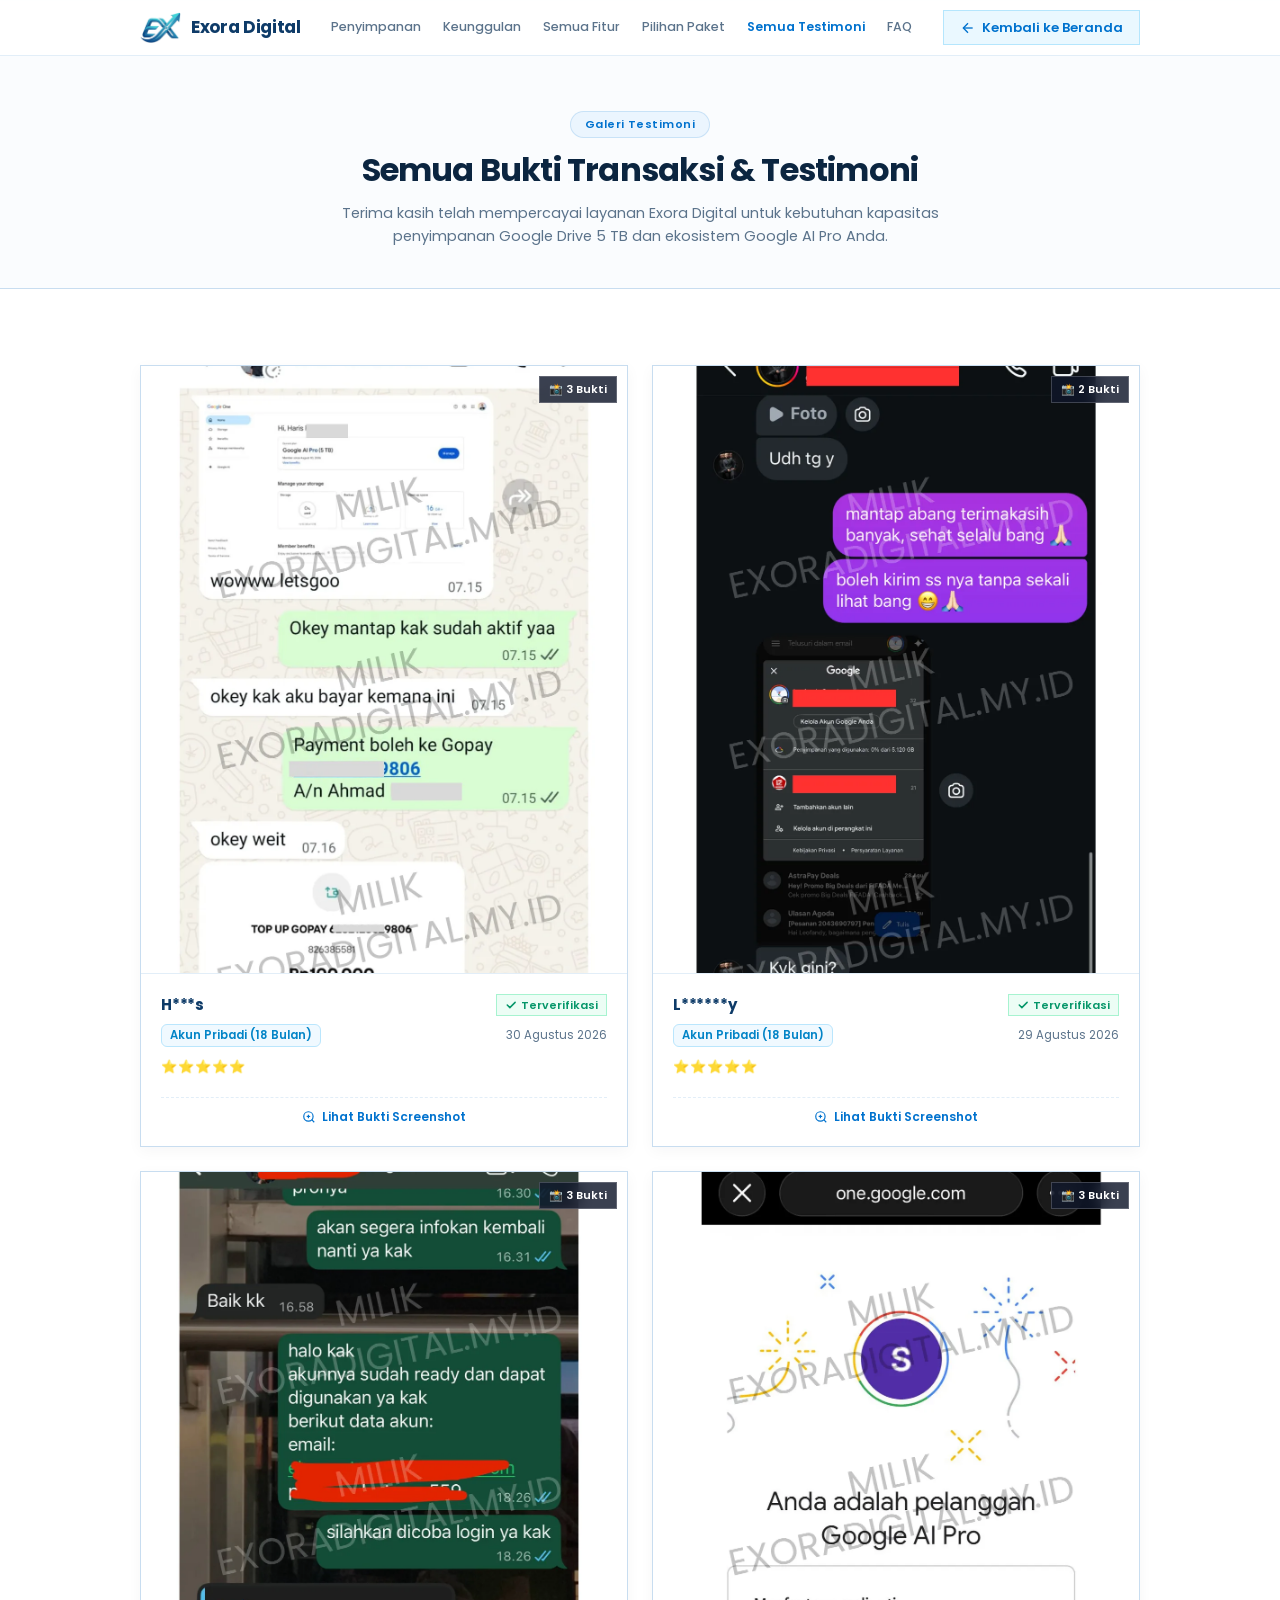
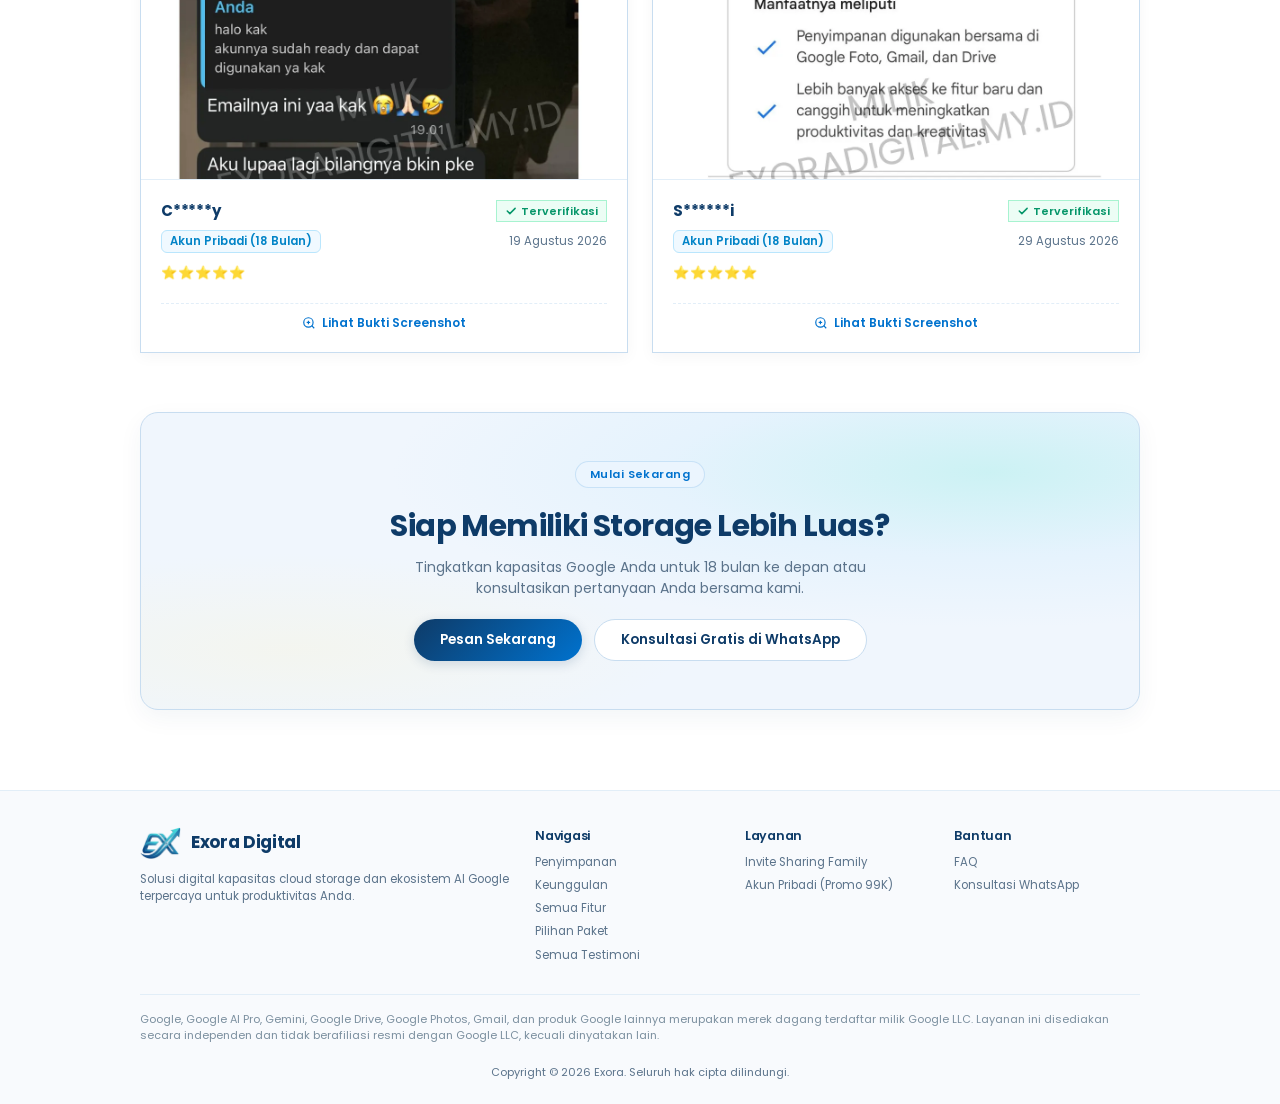
==== testimoni.html @ e7c7bdb0 "Create dedicated testimoni.html page and link from landing page button" ====
<!DOCTYPE html>
<html lang="id">

<head>
    <meta charset="UTF-8">
    <meta name="viewport" content="width=device-width, initial-scale=1.0, viewport-fit=cover">

    <!-- Primary SEO Meta Tags -->
    <title>Testimoni & Bukti Transaksi Pelanggan | Exora Digital</title>
    <meta name="title" content="Testimoni & Bukti Transaksi Pelanggan | Exora Digital">
    <meta name="description"
        content="Lihat kumpulan bukti transaksi resmi, screenshot aktivasi Google Drive 5 TB, dan testimoni kepuasan pelanggan Exora Digital.">
    <meta name="robots" content="index, follow">
    <meta name="author" content="Exora Digital">

    <!-- Anti-Cache Directives: Force Browsers to Always Fetch Latest Content -->
    <meta http-equiv="Cache-Control" content="no-cache, no-store, must-revalidate">
    <meta http-equiv="Pragma" content="no-cache">
    <meta http-equiv="Expires" content="0">

    <!-- Favicon & Icons -->
    <link rel="icon" type="image/png" href="logo.png">
    <link rel="apple-touch-icon" href="logo.png">

    <!-- Open Graph -->
    <meta property="og:type" content="website">
    <meta property="og:site_name" content="Exora Digital">
    <meta property="og:title" content="Testimoni & Bukti Transaksi | Exora Digital">
    <meta property="og:description"
        content="Kumpulan bukti transaksi transfer dan aktivasi Google Drive 5 TB pelanggan Exora Digital.">
    <meta property="og:image" content="logo.png">

    <!-- Google Fonts: Poppins -->
    <link rel="preconnect" href="https://fonts.googleapis.com">
    <link rel="preconnect" href="https://fonts.gstatic.com" crossorigin>
    <link href="https://fonts.googleapis.com/css2?family=Poppins:wght@300;400;500;600;700;800&display=swap"
        rel="stylesheet">

    <link rel="stylesheet" href="styles.css?v=2.7">
</head>

<body>

    <!-- Global Navigation -->
    <nav class="navbar" id="globalnav">
        <div class="container nav-content">
            <a href="index.html" class="nav-brand">
                <img src="logo.png" alt="Exora Digital Logo" class="brand-logo-img">
                <span class="nav-brand-text">Exora Digital</span>
            </a>
            <div class="nav-links">
                <a href="index.html#notification" class="nav-link">Penyimpanan</a>
                <a href="index.html#benefits" class="nav-link">Keunggulan</a>
                <a href="index.html#features" class="nav-link">Semua Fitur</a>
                <a href="index.html#pricing" class="nav-link">Pilihan Paket</a>
                <a href="testimoni.html" class="nav-link" style="color: var(--color-primary); font-weight: 600;">Semua Testimoni</a>
                <a href="index.html#faq" class="nav-link">FAQ</a>
            </div>
            <a href="index.html" class="btn-back-home">
                <svg width="16" height="16" viewBox="0 0 24 24" fill="none" stroke="currentColor" stroke-width="2" style="margin-right: 6px;">
                    <line x1="19" y1="12" x2="5" y2="12"></line>
                    <polyline points="12 19 5 12 12 5"></polyline>
                </svg>
                <span>Kembali ke Beranda</span>
            </a>
        </div>
    </nav>

    <!-- HEADER SECTION -->
    <header class="section section-light" style="padding-top: 110px; padding-bottom: 40px; border-bottom: 1px solid var(--color-border);">
        <div class="container text-center">
            <div class="badge-clean brand badge-shimmer" style="margin-bottom: 12px;">Galeri Testimoni</div>
            <h1 class="headline-display" style="font-size: 32px; margin-bottom: 12px;">
                Semua Bukti Transaksi & Testimoni
            </h1>
            <p class="section-subheadline" style="max-width: 680px; margin: 0 auto;">
                Terima kasih telah mempercayai layanan Exora Digital untuk kebutuhan kapasitas penyimpanan Google Drive 5 TB dan ekosistem Google AI Pro Anda.
            </p>
        </div>
    </header>

    <!-- FULL TESTIMONIALS ARCHIVE SECTION -->
    <main class="section" style="padding: 40px 0 80px;">
        <div class="container">
            <!-- Grid displaying all testimonials -->
            <div class="testimonials-grid" id="all-testimonials-container">
                <!-- Testimonial 1: H***s -->
                <div class="testimonial-card" data-images='["assets/testimonials/testi-1788053865421-1.webp","assets/testimonials/testi-1788053866343-2.webp","assets/testimonials/testi-1788053867087-3.webp"]' data-caption="Bukti Transaksi - H***s (Akun Pribadi 18 Bulan)">
                    <div class="testi-image-cover" title="Klik untuk memperbesar bukti transaksi">
                        <img src="assets/testimonials/testi-1788053865421-1.webp" alt="Bukti Transaksi H***s" loading="lazy">
                        <div class="testi-count-pill">📸 3 Bukti</div>
                    </div>
                    <div class="testi-body">
                        <div class="testi-meta-head">
                            <span class="testi-name">H***s</span>
                            <span class="testi-verified-tag">
                                <svg width="12" height="12" viewBox="0 0 16 16" fill="none">
                                    <path d="M13.5 4.5L6.5 11.5L3 8" stroke="#059669" stroke-width="2" stroke-linecap="round" stroke-linejoin="round"/>
                                </svg>
                                <span>Terverifikasi</span>
                            </span>
                        </div>
                        <div class="testi-pkg-row">
                            <span class="testi-pkg-badge">Akun Pribadi (18 Bulan)</span>
                            <span class="testi-date">30 Agustus 2026</span>
                        </div>
                        <div class="testi-stars">⭐⭐⭐⭐⭐</div>
                        <div class="testi-click-hint">
                            <svg width="14" height="14" viewBox="0 0 24 24" fill="none" stroke="currentColor" stroke-width="2">
                                <circle cx="11" cy="11" r="8"></circle>
                                <line x1="21" y1="21" x2="16.65" y2="16.65"></line>
                                <line x1="11" y1="8" x2="11" y2="14"></line>
                                <line x1="8" y1="11" x2="14" y2="11"></line>
                            </svg>
                            <span>Lihat Bukti Screenshot</span>
                        </div>
                    </div>
                </div>

                <!-- Testimonial 2: L******y -->
                <div class="testimonial-card" data-images='["assets/testimonials/testi-1788053797091-1.webp","assets/testimonials/testi-1788053797662-2.webp"]' data-caption="Bukti Transaksi - L******y (Akun Pribadi 18 Bulan)">
                    <div class="testi-image-cover" title="Klik untuk memperbesar bukti transaksi">
                        <img src="assets/testimonials/testi-1788053797091-1.webp" alt="Bukti Transaksi L******y" loading="lazy">
                        <div class="testi-count-pill">📸 2 Bukti</div>
                    </div>
                    <div class="testi-body">
                        <div class="testi-meta-head">
                            <span class="testi-name">L******y</span>
                            <span class="testi-verified-tag">
                                <svg width="12" height="12" viewBox="0 0 16 16" fill="none">
                                    <path d="M13.5 4.5L6.5 11.5L3 8" stroke="#059669" stroke-width="2" stroke-linecap="round" stroke-linejoin="round"/>
                                </svg>
                                <span>Terverifikasi</span>
                            </span>
                        </div>
                        <div class="testi-pkg-row">
                            <span class="testi-pkg-badge">Akun Pribadi (18 Bulan)</span>
                            <span class="testi-date">29 Agustus 2026</span>
                        </div>
                        <div class="testi-stars">⭐⭐⭐⭐⭐</div>
                        <div class="testi-click-hint">
                            <svg width="14" height="14" viewBox="0 0 24 24" fill="none" stroke="currentColor" stroke-width="2">
                                <circle cx="11" cy="11" r="8"></circle>
                                <line x1="21" y1="21" x2="16.65" y2="16.65"></line>
                                <line x1="11" y1="8" x2="11" y2="14"></line>
                                <line x1="8" y1="11" x2="14" y2="11"></line>
                            </svg>
                            <span>Lihat Bukti Screenshot</span>
                        </div>
                    </div>
                </div>

                <!-- Testimonial 3: C*****y -->
                <div class="testimonial-card" data-images='["assets/testimonials/testi-1788053704064-1.webp","assets/testimonials/testi-1788053705182-2.webp","assets/testimonials/testi-1788053705703-3.webp"]' data-caption="Bukti Transaksi - C*****y (Akun Pribadi 18 Bulan)">
                    <div class="testi-image-cover" title="Klik untuk memperbesar bukti transaksi">
                        <img src="assets/testimonials/testi-1788053704064-1.webp" alt="Bukti Transaksi C*****y" loading="lazy">
                        <div class="testi-count-pill">📸 3 Bukti</div>
                    </div>
                    <div class="testi-body">
                        <div class="testi-meta-head">
                            <span class="testi-name">C*****y</span>
                            <span class="testi-verified-tag">
                                <svg width="12" height="12" viewBox="0 0 16 16" fill="none">
                                    <path d="M13.5 4.5L6.5 11.5L3 8" stroke="#059669" stroke-width="2" stroke-linecap="round" stroke-linejoin="round"/>
                                </svg>
                                <span>Terverifikasi</span>
                            </span>
                        </div>
                        <div class="testi-pkg-row">
                            <span class="testi-pkg-badge">Akun Pribadi (18 Bulan)</span>
                            <span class="testi-date">19 Agustus 2026</span>
                        </div>
                        <div class="testi-stars">⭐⭐⭐⭐⭐</div>
                        <div class="testi-click-hint">
                            <svg width="14" height="14" viewBox="0 0 24 24" fill="none" stroke="currentColor" stroke-width="2">
                                <circle cx="11" cy="11" r="8"></circle>
                                <line x1="21" y1="21" x2="16.65" y2="16.65"></line>
                                <line x1="11" y1="8" x2="11" y2="14"></line>
                                <line x1="8" y1="11" x2="14" y2="11"></line>
                            </svg>
                            <span>Lihat Bukti Screenshot</span>
                        </div>
                    </div>
                </div>

                <!-- Testimonial 4: S******i -->
                <div class="testimonial-card" data-images='["assets/testimonials/testi-1788053320016-1.webp","assets/testimonials/testi-1788053320632-2.webp","assets/testimonials/testi-1788053321485-3.webp"]' data-caption="Bukti Transaksi - S******i (Akun Pribadi 18 Bulan)">
                    <div class="testi-image-cover" title="Klik untuk memperbesar bukti transaksi">
                        <img src="assets/testimonials/testi-1788053320016-1.webp" alt="Bukti Transaksi S******i" loading="lazy">
                        <div class="testi-count-pill">📸 3 Bukti</div>
                    </div>
                    <div class="testi-body">
                        <div class="testi-meta-head">
                            <span class="testi-name">S******i</span>
                            <span class="testi-verified-tag">
                                <svg width="12" height="12" viewBox="0 0 16 16" fill="none">
                                    <path d="M13.5 4.5L6.5 11.5L3 8" stroke="#059669" stroke-width="2" stroke-linecap="round" stroke-linejoin="round"/>
                                </svg>
                                <span>Terverifikasi</span>
                            </span>
                        </div>
                        <div class="testi-pkg-row">
                            <span class="testi-pkg-badge">Akun Pribadi (18 Bulan)</span>
                            <span class="testi-date">29 Agustus 2026</span>
                        </div>
                        <div class="testi-stars">⭐⭐⭐⭐⭐</div>
                        <div class="testi-click-hint">
                            <svg width="14" height="14" viewBox="0 0 24 24" fill="none" stroke="currentColor" stroke-width="2">
                                <circle cx="11" cy="11" r="8"></circle>
                                <line x1="21" y1="21" x2="16.65" y2="16.65"></line>
                                <line x1="11" y1="8" x2="11" y2="14"></line>
                                <line x1="8" y1="11" x2="14" y2="11"></line>
                            </svg>
                            <span>Lihat Bukti Screenshot</span>
                        </div>
                    </div>
                </div>
            </div>

            <!-- Bottom CTA Box -->
            <div class="final-cta-box" style="margin-top: 60px;">
                <div class="badge-clean brand badge-shimmer" style="margin-bottom: 16px;">Mulai Sekarang</div>
                <h2>Siap Memiliki Storage Lebih Luas?</h2>
                <p>Tingkatkan kapasitas Google Anda untuk 18 bulan ke depan atau konsultasikan pertanyaan Anda bersama kami.</p>
                <div class="hero-actions">
                    <a href="index.html#pricing" class="btn btn-primary">Pesan Sekarang</a>
                    <a href="https://wa.me/6285218801311?text=Halo%20Exora%20Digital,%20saya%20ingin%20konsultasi%20mengenai%20Google%20AI%20Pro%205%20TB"
                        target="_blank" rel="noopener" class="btn btn-secondary">Konsultasi Gratis di WhatsApp</a>
                </div>
            </div>
        </div>
    </main>

    <!-- FOOTER -->
    <footer class="footer-clean">
        <div class="container">
            <div class="footer-navs">
                <div class="footer-col">
                    <div class="footer-brand-wrap">
                        <img src="logo.png" alt="Exora Digital Logo" class="brand-logo-img">
                        <span class="brand-title-text">Exora Digital</span>
                    </div>
                    <p style="margin-bottom: 12px;">Solusi digital kapasitas cloud storage dan ekosistem AI Google
                        terpercaya untuk produktivitas Anda.</p>
                </div>
                <div class="footer-col">
                    <h4>Navigasi</h4>
                    <ul>
                        <li><a href="index.html#notification">Penyimpanan</a></li>
                        <li><a href="index.html#benefits">Keunggulan</a></li>
                        <li><a href="index.html#features">Semua Fitur</a></li>
                        <li><a href="index.html#pricing">Pilihan Paket</a></li>
                        <li><a href="testimoni.html">Semua Testimoni</a></li>
                    </ul>
                </div>
                <div class="footer-col">
                    <h4>Layanan</h4>
                    <ul>
                        <li><a href="index.html#pricing">Invite Sharing Family</a></li>
                        <li><a href="index.html#pricing">Akun Pribadi (Promo 99K)</a></li>
                    </ul>
                </div>
                <div class="footer-col">
                    <h4>Bantuan</h4>
                    <ul>
                        <li><a href="index.html#faq">FAQ</a></li>
                        <li><a href="https://wa.me/6285218801311?text=Halo%20Exora%20Digital,%20saya%20ingin%20bertanya%20seputar%20layanan"
                                target="_blank" rel="noopener">Konsultasi WhatsApp</a></li>
                    </ul>
                </div>
            </div>

            <div class="footer-disclaimer-text">
                Google, Google AI Pro, Gemini, Google Drive, Google Photos, Gmail, dan produk Google lainnya merupakan
                merek dagang terdaftar milik Google LLC. Layanan ini disediakan secara independen dan tidak berafiliasi
                resmi dengan Google LLC, kecuali dinyatakan lain.
            </div>

            <div class="footer-row-bottom">
                <div>Copyright &copy; 2026 Exora. Seluruh hak cipta dilindungi.</div>
            </div>
        </div>
    </footer>

    <!-- LIGHTBOX IMAGE MODAL GALLERY -->
    <div class="lightbox-modal" id="lightbox-modal" aria-hidden="true" role="dialog" aria-label="Pratinjau Bukti Transaksi">
        <div class="lightbox-overlay" id="lightbox-overlay"></div>
        <div class="lightbox-dialog">
            <button class="lightbox-close" id="lightbox-close" aria-label="Tutup Pratinjau">✕</button>
            <button class="lightbox-nav lightbox-prev" id="lightbox-prev" aria-label="Foto Sebelumnya">❮</button>
            <div class="lightbox-img-wrapper">
                <img src="" alt="Bukti Transaksi Exora Digital" class="lightbox-image" id="lightbox-img">
                <div class="lightbox-info-bar">
                    <span class="lightbox-title" id="lightbox-caption">Bukti Transaksi Terverifikasi</span>
                    <span class="lightbox-counter" id="lightbox-counter">1 / 1</span>
                </div>
            </div>
            <button class="lightbox-nav lightbox-next" id="lightbox-next" aria-label="Foto Berikutnya">❯</button>
        </div>
    </div>

    <script src="script.js?v=2.7"></script>
</body>

</html>
---- styles.css ----
:root {
    /* Color Palette - Clean, Elegant Exora Blue Palette */
    --color-primary: #0072CE;
    --color-primary-hover: #005FA8;
    --color-navy: #0E3B68;
    --color-navy-dark: #082442;
    --color-cyan: #00B4D8;
    
    /* Backgrounds & Surfaces */
    --color-surface: #FFFFFF;
    --color-elevated: #F8FAFD;
    --color-elevated-hover: #EEF4FA;
    --color-ice-blue: #EBF5FE;
    
    /* Typography Colors */
    --color-text: #0B2540;
    --color-text-secondary: #2C4A6F;
    --color-muted: #5B738B;
    
    /* Borders */
    --color-border: #C8DDF0;
    --color-border-subtle: #E2EEF8;
    
    /* Semantic / Promo */
    --color-danger: #D70015;
    --color-success: #0E8A42;
    --color-promo-bg: #FFF0F2;
    --color-promo-text: #D70015;

    /* Gradients */
    --gradient-brand-blue: linear-gradient(135deg, #0E3B68 0%, #0072CE 100%);
    --gradient-vibrant: linear-gradient(135deg, #0072CE 0%, #00B4D8 100%);

    /* Typography - Poppins */
    --font-system: 'Poppins', -apple-system, BlinkMacSystemFont, "Segoe UI", Roboto, sans-serif;

    /* Radii */
    --radius-pill: 980px;
    --radius-card: 18px;
    --radius-card-sm: 12px;

    /* Spacing scale */
    --space-4: 4px;
    --space-8: 8px;
    --space-12: 12px;
    --space-16: 16px;
    --space-20: 20px;
    --space-24: 24px;
    --space-32: 32px;
    --space-48: 48px;
    --space-64: 64px;

    /* Layout */
    --max-width: 1040px;
    --gutter: 20px;

    /* Transitions.dev Motion Tokens */
    --ease-smooth-out: cubic-bezier(0.22, 1, 0.36, 1);
    --ease-counter: cubic-bezier(0.16, 1, 0.3, 1);
    --ease-bounce: cubic-bezier(0.34, 1.36, 0.64, 1);
    --duration-fast: 250ms;
    --duration-slow: 400ms;
    --duration-very-slow: 500ms;
}

/* Reset */
*, *::before, *::after {
    margin: 0;
    padding: 0;
    box-sizing: border-box;
    -webkit-font-smoothing: antialiased;
}

html {
    scroll-behavior: smooth;
    background-color: var(--color-surface);
    color: var(--color-text);
    font-family: var(--font-system);
    font-size: 15px;
}

body {
    background-color: var(--color-surface);
    color: var(--color-text);
    line-height: 1.5;
    overflow-x: hidden;
}

.container {
    width: 100%;
    max-width: var(--max-width);
    margin: 0 auto;
    padding: 0 var(--gutter);
}

/* Typography Hierarchy */
h1, h2, h3, h4, h5, h6 {
    color: var(--color-text);
    font-weight: 700;
    letter-spacing: -0.02em;
}

.headline-display {
    font-size: clamp(26px, 3.5vw, 36px);
    line-height: 1.25;
    font-weight: 700;
    letter-spacing: -0.025em;
    color: var(--color-text);
}

.section-headline {
    font-size: clamp(20px, 2.4vw, 26px);
    line-height: 1.3;
    font-weight: 700;
    letter-spacing: -0.02em;
    margin-bottom: var(--space-12);
    color: var(--color-text);
}

.section-subheadline {
    font-size: 14.5px;
    line-height: 1.6;
    color: var(--color-muted);
    font-weight: 400;
    max-width: 600px;
    margin: 0 auto;
}

.text-center { text-align: center; }
.text-muted { color: var(--color-muted); }
.text-danger { color: var(--color-danger); }
.text-success { color: var(--color-success); }
.mt-16 { margin-top: 16px; }
.mt-24 { margin-top: 24px; }

/* ─── P18: Scroll Reveal & Stagger Transitions (Transitions.dev) ─── */
.reveal {
    opacity: 0;
    transform: translateY(14px);
    filter: blur(3px);
    transition: opacity 0.5s var(--ease-smooth-out),
                transform 0.5s var(--ease-smooth-out),
                filter 0.5s var(--ease-smooth-out);
    will-change: opacity, transform, filter;
}

.reveal.is-visible {
    opacity: 1;
    transform: translateY(0);
    filter: blur(0);
}

.stagger-1 { transition-delay: 40ms; }
.stagger-2 { transition-delay: 80ms; }
.stagger-3 { transition-delay: 120ms; }
.stagger-4 { transition-delay: 160ms; }
.stagger-5 { transition-delay: 200ms; }
.stagger-6 { transition-delay: 240ms; }

/* ─── P15: Subtle Light Shimmer on Badges ─── */
.badge-shimmer {
    position: relative;
    overflow: hidden;
}

.badge-shimmer::after {
    content: '';
    position: absolute;
    top: 0;
    left: -100%;
    width: 60%;
    height: 100%;
    background: linear-gradient(90deg, transparent 0%, rgba(255, 255, 255, 0.6) 50%, transparent 100%);
    animation: shimmerSweep 3.5s infinite linear;
}

@keyframes shimmerSweep {
    0% { left: -100%; }
    30% { left: 160%; }
    100% { left: 160%; }
}

/* Navigation */
.navbar {
    position: fixed;
    top: 0;
    left: 0;
    width: 100%;
    height: 56px;
    background-color: rgba(255, 255, 255, 0.94);
    backdrop-filter: blur(20px);
    -webkit-backdrop-filter: blur(20px);
    z-index: 999;
    border-bottom: 1px solid var(--color-border-subtle);
    transition: box-shadow 0.25s var(--ease-smooth-out), background-color 0.25s var(--ease-smooth-out);
}

.navbar.scrolled {
    box-shadow: 0 4px 20px rgba(14, 59, 104, 0.06);
    background-color: rgba(255, 255, 255, 0.98);
}

.nav-content {
    display: flex;
    justify-content: space-between;
    align-items: center;
    height: 100%;
}

.nav-brand {
    display: flex;
    align-items: center;
    gap: 10px;
    text-decoration: none;
}

.brand-logo-img {
    height: 32px;
    width: auto;
    object-fit: contain;
    border-radius: 4px;
    flex-shrink: 0;
}

.nav-brand-text {
    font-size: 17px;
    font-weight: 700;
    color: var(--color-navy);
    letter-spacing: -0.02em;
    line-height: 1;
    display: flex;
    align-items: center;
}

.nav-links {
    display: flex;
    gap: 22px;
    align-items: center;
}

.nav-link {
    font-size: 12.5px;
    font-weight: 500;
    color: var(--color-muted);
    text-decoration: none;
    transition: color 0.2s var(--ease-smooth-out);
}

.nav-link:hover {
    color: var(--color-primary);
}

.nav-cta {
    background: var(--gradient-brand-blue);
    color: #FFFFFF;
    font-size: 12.5px;
    font-weight: 600;
    padding: 7px 18px;
    border-radius: var(--radius-pill);
    text-decoration: none;
    transition: transform 0.2s var(--ease-smooth-out), box-shadow 0.2s var(--ease-smooth-out);
    box-shadow: 0 2px 8px rgba(14, 59, 104, 0.15);
}

.nav-cta:hover {
    transform: translateY(-1px);
    box-shadow: 0 4px 12px rgba(0, 114, 206, 0.25);
}

/* Buttons */
.btn {
    display: inline-flex;
    align-items: center;
    justify-content: center;
    font-family: var(--font-system);
    font-weight: 600;
    border-radius: var(--radius-pill);
    text-decoration: none;
    cursor: pointer;
    border: none;
    min-height: 42px;
    padding: 11px 26px;
    font-size: 13.5px;
    line-height: 1.2;
    transition: all 0.25s var(--ease-smooth-out);
    outline: none;
}

.btn:active {
    transform: scale(0.98);
}

.btn-primary {
    background: var(--gradient-brand-blue);
    color: #FFFFFF;
    box-shadow: 0 3px 12px rgba(14, 59, 104, 0.16);
}

.btn-primary:hover {
    background: linear-gradient(135deg, #082442 0%, #005FA8 100%);
    transform: translateY(-1px);
    box-shadow: 0 5px 16px rgba(0, 114, 206, 0.25);
}

.btn-secondary {
    background-color: var(--color-surface);
    color: var(--color-navy);
    border: 1.5px solid var(--color-border);
}

.btn-secondary:hover {
    background-color: var(--color-elevated);
    border-color: var(--color-primary);
    color: var(--color-primary);
    transform: translateY(-1px);
}

/* Badges */
.badge-clean {
    display: inline-flex;
    align-items: center;
    padding: 4px 14px;
    border-radius: var(--radius-pill);
    font-size: 11px;
    font-weight: 600;
    letter-spacing: 0.04em;
    background-color: var(--color-ice-blue);
    color: var(--color-primary);
    border: 1px solid rgba(0, 114, 206, 0.15);
}

.badge-clean.brand {
    background-color: var(--color-ice-blue);
    color: var(--color-primary);
}

/* Section Common */
.section {
    padding: 60px 0;
}

.section-light {
    background-color: #FAFCFE;
    border-top: 1px solid var(--color-border-subtle);
    border-bottom: 1px solid var(--color-border-subtle);
}

.section-header {
    margin-bottom: var(--space-32);
}

/* SECTION 1: HERO */
.hero-section {
    padding-top: 112px;
    padding-bottom: 56px;
    position: relative;
    overflow: hidden;
    background: 
        radial-gradient(ellipse 65% 55% at 85% 15%, rgba(110, 231, 220, 0.32) 0%, rgba(186, 230, 253, 0.22) 35%, transparent 70%),
        radial-gradient(ellipse 50% 45% at 15% 20%, rgba(167, 243, 208, 0.25) 0%, rgba(224, 242, 254, 0.15) 40%, transparent 70%),
        radial-gradient(ellipse 45% 40% at 8% 85%, rgba(254, 243, 199, 0.28) 0%, transparent 60%),
        #FFFFFF;
}

.hero-container-centered {
    display: flex;
    justify-content: center;
    align-items: center;
}

.hero-content-center {
    display: flex;
    flex-direction: column;
    align-items: center;
    text-align: center;
    max-width: 680px;
    margin: 0 auto;
}

.hero-content-center .badge-clean {
    margin-bottom: var(--space-16);
}

.hero-headline {
    margin-bottom: var(--space-16);
    max-width: 640px;
}

.hero-subheadline {
    font-size: 14.5px;
    line-height: 1.6;
    color: var(--color-muted);
    margin-bottom: var(--space-24);
    max-width: 540px;
}

.hero-price-row {
    display: flex;
    align-items: baseline;
    justify-content: center;
    gap: 6px;
    margin-bottom: var(--space-24);
}

.hero-price-label {
    font-size: 12.5px;
    color: var(--color-muted);
}

.hero-price-value {
    font-size: 28px;
    font-weight: 700;
    color: var(--color-navy);
    letter-spacing: -0.03em;
}

.hero-actions {
    display: flex;
    flex-wrap: wrap;
    align-items: center;
    justify-content: center;
    gap: var(--space-12);
}

/* SECTION 2: KENAL NOTIFIKASI INI */
.notif-container {
    max-width: 820px;
}

.notif-cards-grid {
    display: grid;
    grid-template-columns: 1fr 1fr;
    gap: var(--space-16);
}

.notif-card {
    background-color: #FFFFFF;
    border-radius: var(--radius-card);
    padding: 24px 22px;
    border: 1.5px solid var(--color-border-subtle);
    display: flex;
    flex-direction: column;
    justify-content: space-between;
    transition: transform 0.3s var(--ease-smooth-out), box-shadow 0.3s var(--ease-smooth-out);
}

.notif-card:hover {
    transform: translateY(-2px);
    box-shadow: 0 6px 20px rgba(14, 59, 104, 0.06);
}

.notif-card.pro-card {
    border-color: rgba(0, 114, 206, 0.28);
    box-shadow: 0 4px 18px rgba(14, 59, 104, 0.04);
}

.notif-card.pro-card:hover {
    border-color: rgba(0, 114, 206, 0.55);
    box-shadow: 0 8px 24px rgba(0, 114, 206, 0.08);
}

.notif-card-head {
    display: flex;
    justify-content: space-between;
    align-items: center;
    margin-bottom: 6px;
}

.notif-tier-title {
    font-size: 13px;
    font-weight: 600;
    color: var(--color-text-secondary);
}

.notif-status-badge {
    font-size: 12px;
    font-weight: 600;
}

.notif-size-text {
    font-size: 26px;
    font-weight: 700;
    color: var(--color-navy);
    line-height: 1.1;
    margin: 4px 0 10px;
}

.notif-progress-track {
    width: 100%;
    height: 6px;
    background-color: #EEF2F6;
    border-radius: var(--radius-pill);
    overflow: hidden;
    margin-bottom: 12px;
}

.notif-progress-bar {
    height: 100%;
    border-radius: var(--radius-pill);
    transition: width 1.2s var(--ease-smooth-out);
}

.notif-progress-bar.bg-danger {
    background-color: #F8444F;
}

.notif-progress-bar.bg-success {
    background-color: #10B981;
}

.notif-desc-text {
    font-size: 12.5px;
    color: var(--color-muted);
    line-height: 1.5;
}

.price-ref-card .strikethrough-huge {
    font-size: 24px;
    font-weight: 700;
    color: #9CA3AF;
    text-decoration: line-through;
    margin: 4px 0 8px;
    line-height: 1.1;
}

.price-exora-card .huge-price-text {
    font-size: 28px;
    font-weight: 800;
    color: var(--color-navy);
    margin: 4px 0 8px;
    line-height: 1.1;
}

/* ─── Glassmorphism Glass Card ─── */
.glass-card {
    background: rgba(255, 255, 255, 0.65);
    backdrop-filter: blur(10px);
    -webkit-backdrop-filter: blur(10px);
    border-radius: 20px;
    border: 1px solid rgba(255, 255, 255, 0.6);
    box-shadow: 
        0 8px 32px rgba(14, 59, 104, 0.08),
        inset 0 1px 0 rgba(255, 255, 255, 0.6),
        inset 0 -1px 0 rgba(255, 255, 255, 0.1),
        inset 0 0 20px 10px rgba(255, 255, 255, 0.9);
    position: relative;
    overflow: hidden;
}

.glass-card::before {
    content: '';
    position: absolute;
    top: 0;
    left: 0;
    right: 0;
    height: 1px;
    background: linear-gradient(
        90deg,
        transparent,
        rgba(255, 255, 255, 0.9),
        transparent
    );
    z-index: 1;
    pointer-events: none;
}

.glass-card::after {
    content: '';
    position: absolute;
    top: 0;
    left: 0;
    width: 1px;
    height: 100%;
    background: linear-gradient(
        180deg,
        rgba(255, 255, 255, 0.9),
        transparent,
        rgba(255, 255, 255, 0.3)
    );
    z-index: 1;
    pointer-events: none;
}

/* Savings Stat Bar */
.savings-stat-bar {
    display: grid;
    grid-template-columns: repeat(3, 1fr);
    background: rgba(255, 255, 255, 0.85);
    backdrop-filter: blur(12px);
    -webkit-backdrop-filter: blur(12px);
    border: 1px solid var(--color-border-subtle);
    border-radius: var(--radius-card);
    padding: 20px 16px;
    margin-top: var(--space-16);
    text-align: center;
    box-shadow: 0 4px 18px rgba(14, 59, 104, 0.04);
}

.stat-item {
    padding: 0 10px;
    border-right: 1px solid var(--color-border-subtle);
}

.stat-item:last-child {
    border-right: none;
}

.stat-value {
    font-size: 22px;
    font-weight: 800;
    color: var(--color-navy);
    letter-spacing: -0.02em;
    line-height: 1.1;
}

.stat-label {
    font-size: 12px;
    color: var(--color-muted);
    margin-top: 4px;
}

/* SECTION 3: YANG LANGSUNG KAMU RASAKAN */
.benefits-grid-3col {
    display: grid;
    grid-template-columns: repeat(3, 1fr);
    gap: 30px 24px;
}

.benefit-item {
    display: flex;
    flex-direction: column;
}

.benefit-title {
    font-size: 15.5px;
    font-weight: 700;
    color: var(--color-navy);
    margin-bottom: 6px;
    line-height: 1.35;
}

.benefit-desc {
    font-size: 13px;
    color: var(--color-muted);
    line-height: 1.55;
}

/* SECTION 4: SEMUA YANG KAMU DAPAT */
.checklist-container {
    max-width: 720px;
}

.checklist-wrapper {
    display: flex;
    flex-direction: column;
    gap: 28px;
}

.checklist-group .group-label {
    font-size: 11.5px;
    font-weight: 700;
    color: var(--color-muted);
    letter-spacing: 0.08em;
    text-transform: uppercase;
    margin-bottom: 12px;
}

.clean-check-list {
    list-style: none;
    display: flex;
    flex-direction: column;
    gap: 10px;
}

.clean-check-list li {
    display: flex;
    align-items: flex-start;
    gap: 10px;
    font-size: 13.5px;
    color: var(--color-text);
    line-height: 1.5;
}

.check-icon-green {
    display: inline-flex;
    align-items: center;
    justify-content: center;
    width: 17px;
    height: 17px;
    flex-shrink: 0;
    margin-top: 3px;
}

.check-svg {
    width: 17px;
    height: 17px;
    display: block;
    transform: scale(1);
    opacity: 1;
    transition: transform 0.35s cubic-bezier(0.34, 1.45, 0.64, 1), opacity 0.25s var(--ease-smooth-out);
}

.check-path {
    stroke-dasharray: 14;
    stroke-dashoffset: 0;
    transition: stroke-dashoffset 0.35s cubic-bezier(0.22, 1, 0.36, 1);
}

/* Status awal sebelum digulir masuk ke layar */
.js-loaded .clean-check-list li:not(.is-checked) .check-svg {
    transform: scale(0.4);
    opacity: 0.2;
}

.js-loaded .clean-check-list li:not(.is-checked) .check-path {
    stroke-dashoffset: 14;
}

/* Animasi dipicu saat item masuk ke layar */
.clean-check-list li.is-checked .check-svg {
    transform: scale(1);
    opacity: 1;
}

.clean-check-list li.is-checked .check-path {
    stroke-dashoffset: 0;
}

/* SECTION: PRICING */
.section-pricing {
    background: 
        radial-gradient(ellipse 70% 60% at 85% 20%, rgba(110, 231, 220, 0.32) 0%, rgba(186, 230, 253, 0.22) 40%, transparent 75%),
        radial-gradient(ellipse 55% 50% at 15% 30%, rgba(167, 243, 208, 0.25) 0%, rgba(224, 242, 254, 0.12) 45%, transparent 70%),
        radial-gradient(ellipse 50% 45% at 10% 80%, rgba(254, 243, 199, 0.28) 0%, transparent 65%),
        #FAFCFE;
    position: relative;
    overflow: hidden;
}

.pricing-grid {
    display: grid;
    grid-template-columns: 1fr 1fr;
    gap: var(--space-24);
    max-width: 820px;
    margin: 0 auto;
}

.pricing-plan-card {
    background: rgba(255, 255, 255, 0.72);
    backdrop-filter: blur(16px) saturate(140%);
    -webkit-backdrop-filter: blur(16px) saturate(140%);
    border-radius: 20px;
    padding: 34px 28px;
    display: flex;
    flex-direction: column;
    border: 1.5px solid rgba(255, 255, 255, 0.85);
    box-shadow: 
        0 8px 30px rgba(14, 59, 104, 0.05),
        inset 0 1px 0 rgba(255, 255, 255, 0.9);
    transition: all 0.35s var(--ease-smooth-out);
    position: relative;
    overflow: hidden;
    cursor: pointer;
}

.pricing-plan-card::before {
    content: '';
    position: absolute;
    top: 0;
    left: 0;
    right: 0;
    height: 1.5px;
    background: linear-gradient(90deg, transparent, rgba(255, 255, 255, 0.9), transparent);
    z-index: 1;
    pointer-events: none;
}

.pricing-plan-card::after {
    content: '';
    position: absolute;
    top: 0;
    left: 0;
    width: 1px;
    height: 100%;
    background: linear-gradient(180deg, rgba(255, 255, 255, 0.9), transparent, rgba(255, 255, 255, 0.3));
    z-index: 1;
    pointer-events: none;
}

.pricing-plan-card:hover {
    transform: translateY(-3px);
    background: rgba(255, 255, 255, 0.85);
    box-shadow: 
        0 14px 38px rgba(14, 59, 104, 0.09),
        inset 0 1px 0 rgba(255, 255, 255, 1);
}

.pricing-plan-card.featured {
    background: rgba(255, 255, 255, 0.82);
    border: 1.5px solid rgba(255, 255, 255, 0.9);
    box-shadow: 
        0 8px 30px rgba(14, 59, 104, 0.06),
        inset 0 1px 0 rgba(255, 255, 255, 1);
}

.pricing-plan-card.featured::before {
    background: linear-gradient(90deg, transparent, rgba(255, 255, 255, 0.95), transparent);
}

/* State Saat Diklik / Dipilih -> Berubah Menjadi Putih Solid */
.pricing-plan-card.is-selected {
    background: #FFFFFF !important;
    border-color: var(--color-primary) !important;
    box-shadow: 
        0 18px 44px rgba(0, 114, 206, 0.18),
        0 2px 8px rgba(0, 114, 206, 0.08),
        inset 0 1px 0 rgba(255, 255, 255, 1) !important;
    transform: translateY(-4px);
}

.pricing-plan-card.is-selected::before {
    background: linear-gradient(90deg, transparent, rgba(0, 114, 206, 0.9), transparent);
}

.plan-top-header {
    display: flex;
    flex-direction: column;
    align-items: flex-start;
    gap: 6px;
    margin-bottom: 6px;
}

.badge-nowrap {
    white-space: nowrap;
    display: inline-flex;
    font-size: 10.5px;
    font-weight: 600;
    padding: 3px 10px;
}

.plan-title {
    font-size: 17px;
    margin-bottom: 2px;
    color: var(--color-navy);
}

.plan-desc {
    font-size: 12.5px;
    color: var(--color-muted);
    min-height: 36px;
    margin-bottom: var(--space-12);
}

.timer-badge-box {
    display: inline-flex;
    align-items: center;
    gap: 6px;
    background-color: var(--color-promo-bg);
    border: 1px solid rgba(215, 0, 21, 0.15);
    padding: 4px 12px;
    border-radius: var(--radius-pill);
    margin-bottom: var(--space-16);
    width: fit-content;
}

.timer-label {
    font-size: 11px;
    font-weight: 600;
    color: var(--color-promo-text);
}

.timer-digits {
    font-size: 12px;
    font-weight: 700;
    color: var(--color-promo-text);
    font-variant-numeric: tabular-nums;
    letter-spacing: 0.05em;
}

.plan-cost {
    margin-bottom: var(--space-20);
}

.strikethrough-box {
    display: flex;
    align-items: center;
    gap: 6px;
    margin-bottom: 2px;
}

.price-strikethrough {
    font-size: 13.5px;
    color: var(--color-muted);
    text-decoration: line-through;
    font-weight: 500;
}

.discount-pill {
    background-color: var(--color-promo-bg);
    color: var(--color-promo-text);
    font-size: 10px;
    font-weight: 700;
    padding: 2px 7px;
    border-radius: var(--radius-pill);
}

.price-main-row {
    display: flex;
    align-items: baseline;
    gap: 3px;
}

.plan-cost .currency {
    font-size: 15px;
    font-weight: 600;
    color: var(--color-navy);
}

.plan-cost .amount {
    font-size: 34px;
    font-weight: 800;
    letter-spacing: -0.03em;
    line-height: 1;
    color: var(--color-navy);
}

.plan-cost .period {
    font-size: 12.5px;
    color: var(--color-muted);
    margin-left: 3px;
}

.plan-features {
    list-style: none;
    margin-bottom: var(--space-24);
    flex-grow: 1;
}

.plan-features li {
    font-size: 13px;
    line-height: 1.5;
    padding: 5px 0;
    display: flex;
    align-items: flex-start;
    gap: 6px;
    color: var(--color-text-secondary);
}

.plan-features li .bullet {
    color: var(--color-muted);
    font-weight: 700;
    flex-shrink: 0;
    margin-top: 1px;
}

.plan-features li .feature-text {
    flex: 1;
    color: var(--color-text-secondary);
}

.plan-features li .feature-text strong {
    color: var(--color-navy);
}

/* ─── P21: Modern CSS Grid Accordion Expand (Transitions.dev) ─── */
.faq-container {
    max-width: 700px;
    margin: 0 auto;
}

.faq-entry {
    border-bottom: 1px solid var(--color-border-subtle);
}

.faq-trigger {
    width: 100%;
    padding: 16px 0;
    background: none;
    border: none;
    text-align: left;
    font-family: var(--font-system);
    font-size: 14.5px;
    font-weight: 600;
    color: var(--color-navy);
    display: flex;
    justify-content: space-between;
    align-items: center;
    cursor: pointer;
    gap: 12px;
    transition: color 0.2s var(--ease-smooth-out);
}

.faq-trigger:hover {
    color: var(--color-primary);
}

.faq-indicator {
    font-size: 18px;
    color: var(--color-muted);
    font-weight: 400;
    transition: transform 0.26s var(--ease-smooth-out), color 0.26s var(--ease-smooth-out);
}

.faq-entry.active .faq-indicator {
    transform: rotate(45deg);
    color: var(--color-primary);
}

.faq-panel {
    display: grid;
    grid-template-rows: 0fr;
    transition: grid-template-rows 260ms var(--ease-smooth-out);
}

.faq-entry.active .faq-panel {
    grid-template-rows: 1fr;
}

.faq-panel-inner {
    overflow: hidden;
}

.faq-panel-inner p {
    padding-bottom: 16px;
    font-size: 13px;
    color: var(--color-muted);
    line-height: 1.55;
}

/* FINAL CTA */
.final-cta-box {
    background: 
        radial-gradient(ellipse 80% 70% at 85% 20%, rgba(110, 231, 220, 0.28) 0%, rgba(186, 230, 253, 0.2) 40%, transparent 75%),
        radial-gradient(ellipse 60% 50% at 15% 80%, rgba(254, 243, 199, 0.25) 0%, transparent 65%),
        #F0F6FD;
    border-radius: var(--radius-card);
    padding: 48px 28px;
    text-align: center;
    border: 1.5px solid var(--color-border);
    box-shadow: 0 8px 24px rgba(14, 59, 104, 0.05);
    position: relative;
    overflow: hidden;
}

.final-cta-box h2 {
    font-size: clamp(22px, 2.6vw, 30px);
    margin-bottom: var(--space-8);
    color: var(--color-navy);
    position: relative;
    z-index: 2;
}

.final-cta-box p {
    font-size: 14px;
    color: var(--color-muted);
    max-width: 480px;
    margin: 0 auto var(--space-20);
    position: relative;
    z-index: 2;
}

.final-cta-box .hero-actions {
    justify-content: center;
    position: relative;
    z-index: 2;
}

/* FOOTER */
.footer-clean {
    background-color: var(--color-elevated);
    border-top: 1px solid var(--color-border-subtle);
    padding: 36px 0 24px;
    font-size: 11.5px;
    color: var(--color-muted);
}

.footer-navs {
    display: grid;
    grid-template-columns: 2fr 1fr 1fr 1fr;
    gap: var(--space-24);
    padding-bottom: 24px;
    border-bottom: 1px solid var(--color-border-subtle);
    margin-bottom: 16px;
}

.footer-brand-wrap {
    display: flex;
    align-items: center;
    gap: 10px;
    margin-bottom: 12px;
}

.footer-brand-wrap .brand-title-text {
    font-size: 17px;
    font-weight: 700;
    color: var(--color-navy);
    letter-spacing: -0.02em;
    line-height: 1;
    display: flex;
    align-items: center;
}

.footer-col h4 {
    font-size: 12.5px;
    font-weight: 600;
    color: var(--color-navy);
    margin-bottom: 8px;
}

.footer-col ul {
    list-style: none;
}

.footer-col ul li {
    margin-bottom: 6px;
}

.footer-col ul li a {
    color: var(--color-muted);
    text-decoration: none;
    transition: color 0.2s var(--ease-smooth-out);
}

.footer-col ul li a:hover {
    color: var(--color-primary);
    text-decoration: underline;
}

.footer-disclaimer-text {
    line-height: 1.5;
    margin-bottom: 12px;
    color: #7B8F9F;
    font-size: 11px;
}

.footer-row-bottom {
    display: flex;
    justify-content: center;
    align-items: center;
    text-align: center;
    padding-top: 8px;
    font-size: 11px;
}

/* Responsive */
@media (max-width: 900px) {
    .notif-cards-grid {
        grid-template-columns: 1fr;
    }
    .benefits-grid-3col {
        grid-template-columns: 1fr 1fr;
        gap: 24px 18px;
    }
    .pricing-grid {
        grid-template-columns: 1fr;
    }
    .footer-navs {
        grid-template-columns: 1fr 1fr;
    }
}

@media (max-width: 600px) {
    .nav-links { display: none; }
    .hero-section { padding-top: 92px; padding-bottom: 44px; }
    .hero-actions {
        flex-direction: column;
        width: 100%;
        max-width: 280px;
        gap: 10px;
        margin: 12px auto 0;
    }
    .hero-actions .btn {
        width: 100%;
        min-height: 40px;
        font-size: 13px;
        padding: 10px 18px;
    }
    .benefits-grid-3col { grid-template-columns: 1fr; }
    .savings-stat-bar { grid-template-columns: 1fr; gap: 12px; padding: 14px 12px; }
    .stat-item { border-right: none; border-bottom: 1px solid var(--color-border-subtle); padding-bottom: 8px; }
    .stat-item:last-child { border-bottom: none; }
    .footer-navs { grid-template-columns: 1fr; }
    .notif-card { padding: 18px 16px; }
    .pricing-plan-card { padding: 26px 18px; }
}

/* ==========================================================================
   SECTION: TESTIMONIALS & BUKTI TRANSAKSI
   ========================================================================== */
.testimonials-grid {
    display: grid;
    grid-template-columns: repeat(auto-fill, minmax(320px, 1fr));
    gap: var(--space-24);
    margin-top: 36px;
}

.testimonial-card {
    background: #FFFFFF;
    border: 1px solid var(--color-border);
    border-radius: var(--radius-lg);
    overflow: hidden;
    box-shadow: 0 4px 14px rgba(15, 23, 42, 0.04);
    transition: transform 0.25s var(--ease-smooth-out), box-shadow 0.25s var(--ease-smooth-out), border-color 0.25s;
    display: flex;
    flex-direction: column;
}

.btn-back-home {
    display: inline-flex;
    align-items: center;
    background: rgba(56, 189, 248, 0.1);
    color: var(--color-primary);
    border: 1px solid rgba(56, 189, 248, 0.3);
    padding: 7px 16px;
    border-radius: var(--radius-full);
    font-size: 13px;
    font-weight: 600;
    text-decoration: none;
    transition: all 0.2s var(--ease-smooth-out);
}

.btn-back-home:hover {
    background: var(--color-primary);
    color: #FFFFFF;
    border-color: var(--color-primary);
}

.testimonial-card.testi-card-hidden {
    display: none !important;
}

.testi-load-more-wrap {
    margin-top: 32px;
    display: flex;
    justify-content: center;
}

.testi-image-cover {
    position: relative;
    aspect-ratio: 4/5;
    overflow: hidden;
    background: #F1F5F9;
    border-bottom: 1px solid var(--color-border-subtle);
    cursor: pointer;
}

.testi-image-cover img {
    width: 100%;
    height: 100%;
    object-fit: cover;
    object-position: center 30%;
    background: #FFFFFF;
    transition: transform 0.35s ease;
    display: block;
}

.testimonial-card:hover .testi-image-cover img {
    transform: scale(1.03);
}

.testi-count-pill {
    position: absolute;
    top: 10px;
    right: 10px;
    background: rgba(15, 23, 42, 0.82);
    backdrop-filter: blur(8px);
    color: #FFFFFF;
    font-size: 11px;
    font-weight: 600;
    padding: 4px 9px;
    border-radius: var(--radius-full);
    border: 1px solid rgba(255, 255, 255, 0.2);
    display: flex;
    align-items: center;
    gap: 4px;
    z-index: 2;
}

.testi-body {
    padding: 20px;
    display: flex;
    flex-direction: column;
    flex-grow: 1;
}

.testi-meta-head {
    display: flex;
    align-items: center;
    justify-content: space-between;
    margin-bottom: 8px;
}

.testi-name {
    font-size: 15px;
    font-weight: 700;
    color: var(--color-navy);
    letter-spacing: -0.2px;
}

.testi-verified-tag {
    display: inline-flex;
    align-items: center;
    gap: 4px;
    font-size: 11px;
    font-weight: 600;
    color: #059669;
    background: #ECFDF5;
    border: 1px solid #A7F3D0;
    padding: 2px 8px;
    border-radius: var(--radius-full);
}

.testi-pkg-row {
    display: flex;
    align-items: center;
    justify-content: space-between;
    margin-bottom: 10px;
}

.testi-pkg-badge {
    font-size: 11.5px;
    font-weight: 600;
    color: #0284C7;
    background: #F0F9FF;
    border: 1px solid #BAE6FD;
    padding: 2px 8px;
    border-radius: 6px;
}

.testi-date {
    font-size: 11.5px;
    color: var(--color-muted);
}

.testi-stars {
    color: #F59E0B;
    font-size: 13px;
    margin-bottom: 8px;
    letter-spacing: 1px;
}

.testi-quote {
    font-size: 13px;
    color: var(--color-text);
    line-height: 1.55;
    font-style: italic;
    margin-top: auto;
    margin-bottom: 8px;
}

.testi-click-hint {
    display: flex;
    align-items: center;
    justify-content: center;
    gap: 6px;
    font-size: 12px;
    color: var(--color-primary);
    font-weight: 600;
    margin-top: 12px;
    padding-top: 10px;
    border-top: 1px dashed var(--color-border-subtle);
    cursor: pointer;
    transition: color 0.2s;
}

.testi-click-hint:hover {
    color: var(--color-navy);
}

/* ==========================================================================
   LIGHTBOX IMAGE MODAL GALLERY
   ========================================================================== */
.lightbox-modal {
    position: fixed;
    inset: 0;
    z-index: 9999;
    display: flex;
    align-items: center;
    justify-content: center;
    opacity: 0;
    pointer-events: none;
    transition: opacity 0.25s ease;
}

.lightbox-modal.is-active {
    opacity: 1;
    pointer-events: auto;
}

.lightbox-overlay {
    position: absolute;
    inset: 0;
    background: rgba(10, 15, 29, 0.88);
    backdrop-filter: blur(8px);
}

.lightbox-dialog {
    position: relative;
    z-index: 10;
    max-width: 90vw;
    max-height: 90vh;
    display: flex;
    align-items: center;
    justify-content: center;
}

.lightbox-img-wrapper {
    position: relative;
    display: flex;
    flex-direction: column;
    align-items: center;
}

.lightbox-image {
    max-width: 85vw;
    max-height: 82vh;
    border-radius: 12px;
    object-fit: contain;
    box-shadow: 0 20px 50px rgba(0, 0, 0, 0.7);
    background: transparent;
}

.lightbox-nav {
    position: absolute;
    top: 50%;
    transform: translateY(-50%);
    background: rgba(15, 23, 42, 0.75);
    backdrop-filter: blur(10px);
    -webkit-backdrop-filter: blur(10px);
    color: #FFFFFF;
    border: 1.5px solid rgba(255, 255, 255, 0.35);
    width: 44px;
    height: 44px;
    border-radius: 50%;
    display: flex;
    align-items: center;
    justify-content: center;
    font-size: 18px;
    cursor: pointer;
    transition: all 0.2s;
    user-select: none;
    z-index: 50; /* Pastikan tombol selalu berada di atas gambar */
    box-shadow: 0 4px 15px rgba(0, 0, 0, 0.4);
}

.lightbox-nav:hover {
    background: rgba(15, 23, 42, 0.95);
    border-color: #38BDF8;
    transform: translateY(-50%) scale(1.08);
}

.lightbox-prev {
    left: -58px;
}

.lightbox-next {
    right: -58px;
}

.lightbox-close {
    position: absolute;
    top: -46px;
    right: 0;
    background: rgba(239, 68, 68, 0.85);
    color: #FFFFFF;
    border: none;
    width: 36px;
    height: 36px;
    border-radius: 50%;
    font-size: 16px;
    cursor: pointer;
    display: flex;
    align-items: center;
    justify-content: center;
    transition: background 0.2s, transform 0.2s;
    z-index: 60;
    box-shadow: 0 4px 12px rgba(0, 0, 0, 0.4);
}

.lightbox-close:hover {
    background: rgba(239, 68, 68, 1);
    transform: scale(1.08);
}

.lightbox-info-bar {
    margin-top: 10px;
    width: 100%;
    display: flex;
    justify-content: space-between;
    color: rgba(255, 255, 255, 0.9);
    font-size: 13px;
    font-weight: 500;
}

@media (max-width: 768px) {
    .testimonials-grid {
        grid-template-columns: 1fr;
    }
    .lightbox-nav {
        width: 40px;
        height: 40px;
        font-size: 16px;
        z-index: 50;
    }
    .lightbox-prev {
        left: 10px;
    }
    .lightbox-next {
        right: 10px;
    }
    .lightbox-close {
        top: -44px;
        right: 6px;
        z-index: 60;
    }
    .lightbox-image {
        max-width: 92vw;
        max-height: 72vh;
    }
}
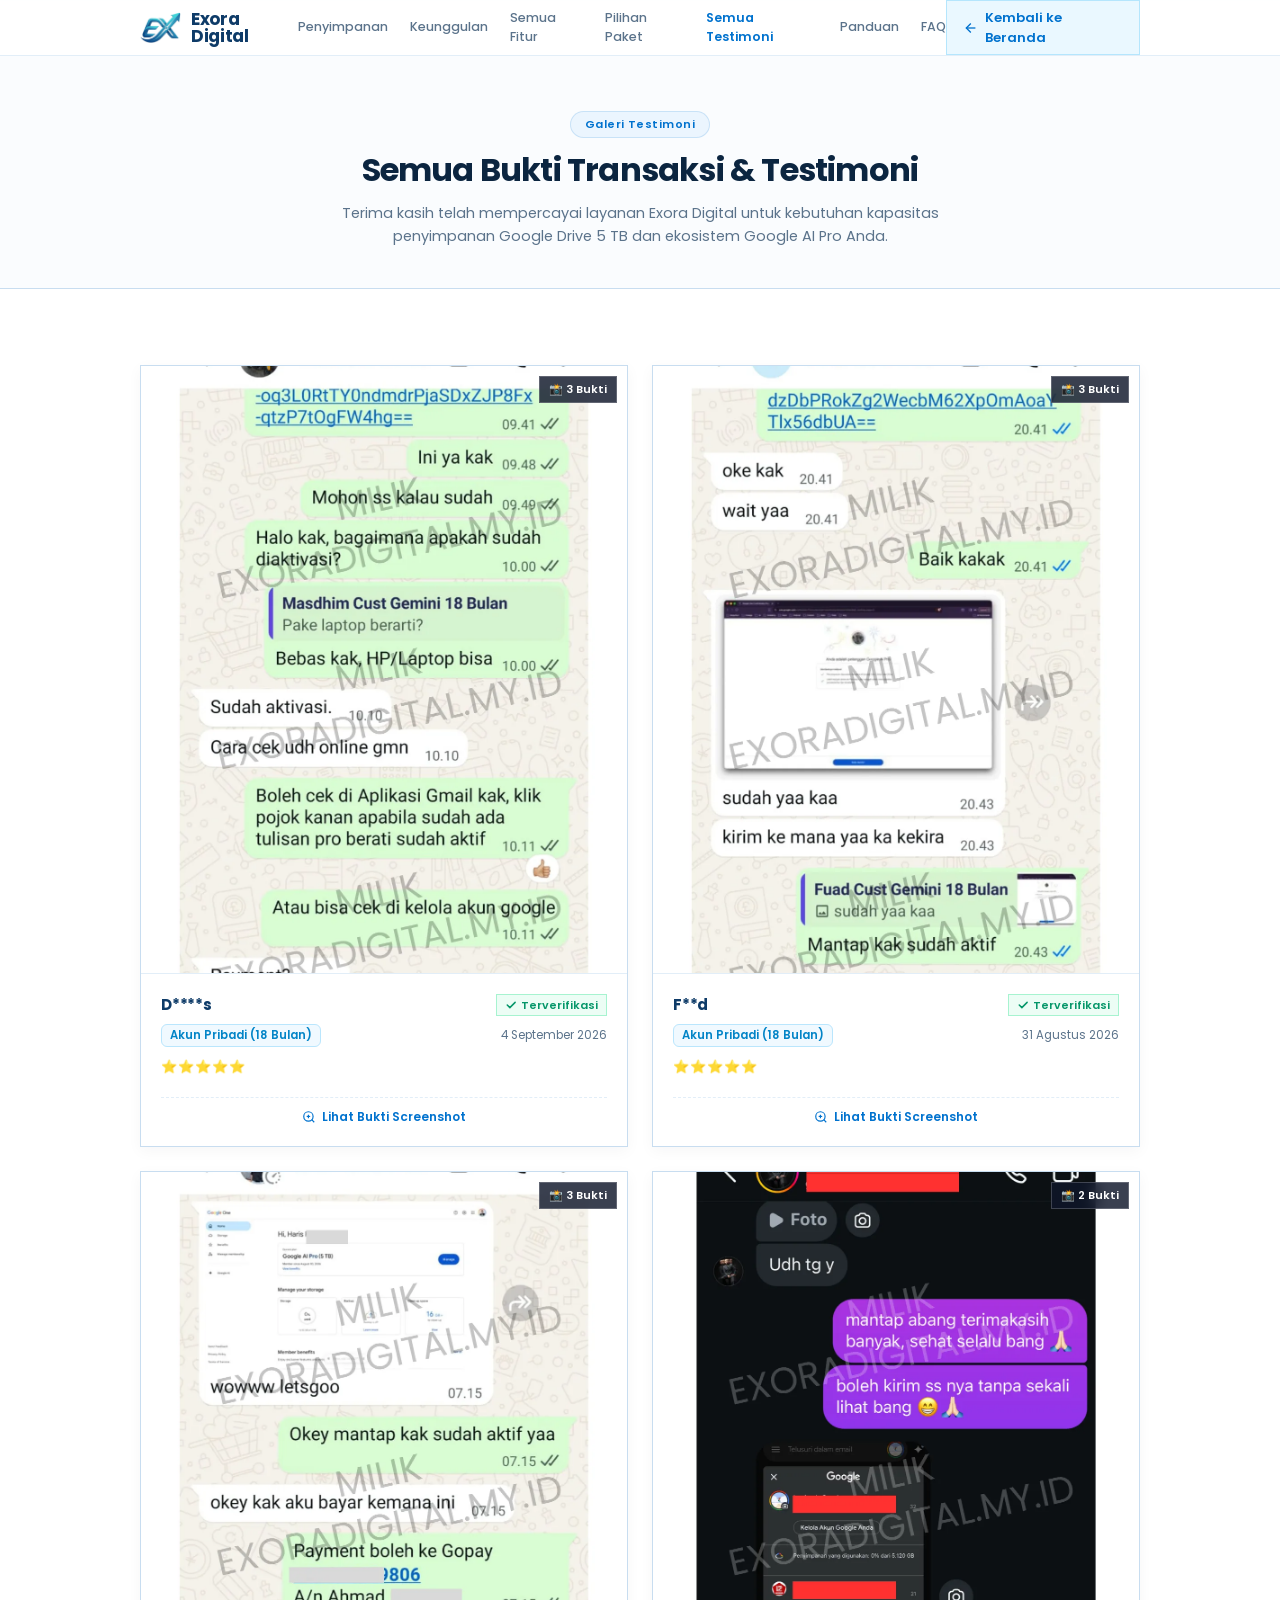
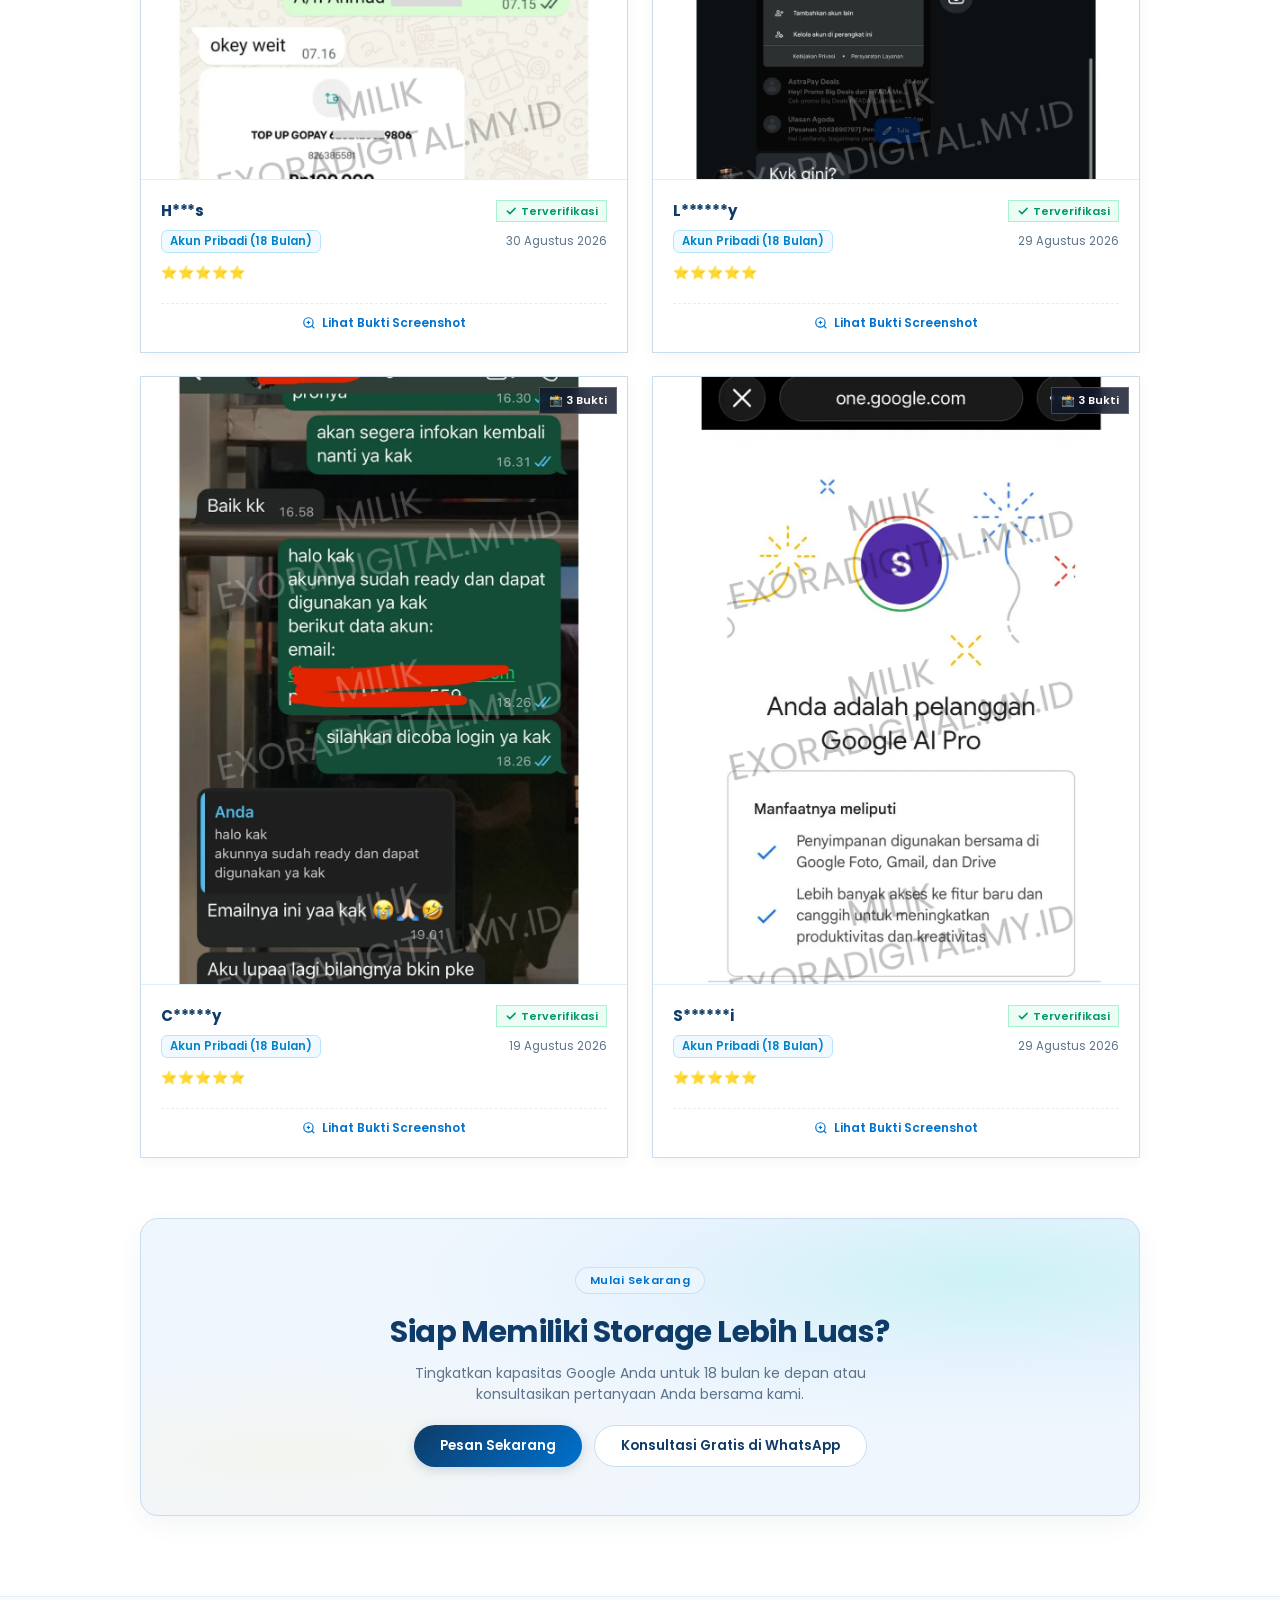
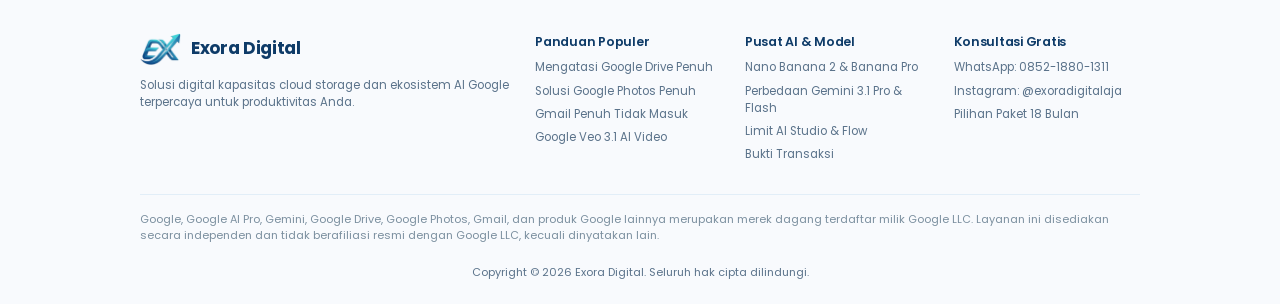
==== commit faccc4e6: "feat(seo): add 7 SEO articles, update sitemap, structured data, and knowledge hub" ====
--- a/testimoni.html
+++ b/testimoni.html
@@ -12,11 +12,7 @@
         content="Lihat kumpulan bukti transaksi resmi, screenshot aktivasi Google Drive 5 TB, dan testimoni kepuasan pelanggan Exora Digital.">
     <meta name="robots" content="index, follow">
     <meta name="author" content="Exora Digital">
-
-    <!-- Anti-Cache Directives: Force Browsers to Always Fetch Latest Content -->
-    <meta http-equiv="Cache-Control" content="no-cache, no-store, must-revalidate">
-    <meta http-equiv="Pragma" content="no-cache">
-    <meta http-equiv="Expires" content="0">
+    <link rel="canonical" href="https://exoradigital.my.id/testimoni.html">
 
     <!-- Favicon & Icons -->
     <link rel="icon" type="image/png" href="logo.png">
@@ -28,7 +24,8 @@
     <meta property="og:title" content="Testimoni & Bukti Transaksi | Exora Digital">
     <meta property="og:description"
         content="Kumpulan bukti transaksi transfer dan aktivasi Google Drive 5 TB pelanggan Exora Digital.">
-    <meta property="og:image" content="logo.png">
+    <meta property="og:image" content="https://exoradigital.my.id/logo.png">
+    <meta property="og:url" content="https://exoradigital.my.id/testimoni.html">
 
     <!-- Google Fonts: Poppins -->
     <link rel="preconnect" href="https://fonts.googleapis.com">
@@ -36,7 +33,7 @@
     <link href="https://fonts.googleapis.com/css2?family=Poppins:wght@300;400;500;600;700;800&display=swap"
         rel="stylesheet">
 
-    <link rel="stylesheet" href="styles.css?v=2.7">
+    <link rel="stylesheet" href="styles.css?v=3.0">
 </head>
 
 <body>
@@ -54,6 +51,7 @@
                 <a href="index.html#features" class="nav-link">Semua Fitur</a>
                 <a href="index.html#pricing" class="nav-link">Pilihan Paket</a>
                 <a href="testimoni.html" class="nav-link" style="color: var(--color-primary); font-weight: 600;">Semua Testimoni</a>
+                <a href="index.html#panduan" class="nav-link">Panduan</a>
                 <a href="index.html#faq" class="nav-link">FAQ</a>
             </div>
             <a href="index.html" class="btn-back-home">
@@ -244,28 +242,29 @@
                         terpercaya untuk produktivitas Anda.</p>
                 </div>
                 <div class="footer-col">
-                    <h4>Navigasi</h4>
+                    <h4>Panduan Populer</h4>
                     <ul>
-                        <li><a href="index.html#notification">Penyimpanan</a></li>
-                        <li><a href="index.html#benefits">Keunggulan</a></li>
-                        <li><a href="index.html#features">Semua Fitur</a></li>
-                        <li><a href="index.html#pricing">Pilihan Paket</a></li>
-                        <li><a href="testimoni.html">Semua Testimoni</a></li>
+                        <li><a href="panduan-mengatasi-google-drive-penuh.html">Mengatasi Google Drive Penuh</a></li>
+                        <li><a href="solusi-penyimpanan-google-foto-penuh.html">Solusi Google Photos Penuh</a></li>
+                        <li><a href="cara-mengatasi-gmail-penuh-tidak-bisa-terima-email.html">Gmail Penuh Tidak Masuk</a></li>
+                        <li><a href="bedah-google-veo-3-ai-video-generator.html">Google Veo 3.1 AI Video</a></li>
                     </ul>
                 </div>
                 <div class="footer-col">
-                    <h4>Layanan</h4>
+                    <h4>Pusat AI & Model</h4>
                     <ul>
-                        <li><a href="index.html#pricing">Invite Sharing Family</a></li>
-                        <li><a href="index.html#pricing">Akun Pribadi (Promo 99K)</a></li>
+                        <li><a href="mengenal-nano-banana-2-dan-banana-pro-gemini.html">Nano Banana 2 & Banana Pro</a></li>
+                        <li><a href="perbedaan-gemini-3-pro-flash-nano-model-google.html">Perbedaan Gemini 3.1 Pro & Flash</a></li>
+                        <li><a href="panduan-mengatasi-rate-limit-google-ai-studio-flow.html">Limit AI Studio & Flow</a></li>
+                        <li><a href="testimoni.html">Bukti Transaksi</a></li>
                     </ul>
                 </div>
                 <div class="footer-col">
-                    <h4>Bantuan</h4>
+                    <h4>Konsultasi Gratis</h4>
                     <ul>
-                        <li><a href="index.html#faq">FAQ</a></li>
-                        <li><a href="https://wa.me/6285218801311?text=Halo%20Exora%20Digital,%20saya%20ingin%20bertanya%20seputar%20layanan"
-                                target="_blank" rel="noopener">Konsultasi WhatsApp</a></li>
+                        <li><a href="https://wa.me/6285218801311" target="_blank" rel="noopener">WhatsApp: 0852-1880-1311</a></li>
+                        <li><a href="https://instagram.com/exoradigitalaja" target="_blank" rel="noopener">Instagram: @exoradigitalaja</a></li>
+                        <li><a href="index.html#pricing">Pilihan Paket 18 Bulan</a></li>
                     </ul>
                 </div>
             </div>
@@ -277,7 +276,7 @@
             </div>
 
             <div class="footer-row-bottom">
-                <div>Copyright &copy; 2026 Exora. Seluruh hak cipta dilindungi.</div>
+                <div>Copyright &copy; 2026 Exora Digital. Seluruh hak cipta dilindungi.</div>
             </div>
         </div>
     </footer>
@@ -299,7 +298,7 @@
         </div>
     </div>
 
-    <script src="script.js?v=2.7"></script>
+    <script src="script.js?v=2.9"></script>
 </body>
 
 </html>
--- a/styles.css
+++ b/styles.css
@@ -1492,30 +1492,438 @@
     font-weight: 500;
 }
 
+}
+
+/* ==========================================================================
+   ARTICLE & KNOWLEDGE HUB STYLES (SEO OPTIMIZED)
+   ========================================================================== */
+
+/* Article Hub Grid (Homepage Section) */
+.article-grid {
+    display: grid;
+    grid-template-columns: repeat(auto-fill, minmax(300px, 1fr));
+    gap: 24px;
+    margin-top: 32px;
+}
+
+.article-card {
+    background: var(--color-surface);
+    border: 1px solid var(--color-border);
+    border-radius: var(--radius-card);
+    padding: 24px;
+    display: flex;
+    flex-direction: column;
+    justify-content: space-between;
+    transition: transform 0.25s var(--ease-smooth-out), box-shadow 0.25s var(--ease-smooth-out), border-color 0.25s;
+    text-decoration: none;
+    color: inherit;
+    position: relative;
+    overflow: hidden;
+}
+
+.article-card:hover {
+    transform: translateY(-4px);
+    box-shadow: 0 12px 28px rgba(0, 114, 206, 0.12);
+    border-color: var(--color-primary);
+}
+
+.article-card-tag {
+    display: inline-block;
+    font-size: 11px;
+    font-weight: 700;
+    text-transform: uppercase;
+    letter-spacing: 0.05em;
+    padding: 4px 10px;
+    border-radius: var(--radius-pill);
+    background: var(--color-ice-blue);
+    color: var(--color-primary);
+    margin-bottom: 12px;
+    width: fit-content;
+}
+
+.article-card-tag.tag-ai {
+    background: #EDE9FE;
+    color: #6D28D9;
+}
+
+.article-card-tag.tag-dev {
+    background: #ECFDF5;
+    color: #059669;
+}
+
+.article-card-title {
+    font-size: 17px;
+    font-weight: 700;
+    color: var(--color-text);
+    line-height: 1.4;
+    margin-bottom: 10px;
+}
+
+.article-card-desc {
+    font-size: 13.5px;
+    color: var(--color-muted);
+    line-height: 1.55;
+    margin-bottom: 18px;
+    flex-grow: 1;
+}
+
+.article-card-foot {
+    display: flex;
+    align-items: center;
+    justify-content: space-between;
+    font-size: 12.5px;
+    font-weight: 600;
+    color: var(--color-primary);
+    padding-top: 14px;
+    border-top: 1px solid var(--color-border-subtle);
+}
+
+/* Article Reading View */
+.article-page-wrap {
+    max-width: 820px;
+    margin: 0 auto;
+    padding: 40px var(--gutter) 80px;
+}
+
+.article-breadcrumb {
+    display: flex;
+    align-items: center;
+    gap: 8px;
+    font-size: 13px;
+    color: var(--color-muted);
+    margin-bottom: 24px;
+    flex-wrap: wrap;
+}
+
+.article-breadcrumb a {
+    color: var(--color-primary);
+    text-decoration: none;
+    font-weight: 500;
+}
+
+.article-breadcrumb a:hover {
+    text-decoration: underline;
+}
+
+.article-header {
+    margin-bottom: 36px;
+}
+
+.article-headline {
+    font-size: 34px;
+    font-weight: 800;
+    line-height: 1.25;
+    color: var(--color-text);
+    margin: 16px 0 18px;
+    letter-spacing: -0.02em;
+}
+
+.article-meta-row {
+    display: flex;
+    align-items: center;
+    gap: 16px;
+    font-size: 13px;
+    color: var(--color-muted);
+    padding-bottom: 24px;
+    border-bottom: 1px solid var(--color-border);
+    flex-wrap: wrap;
+}
+
+.article-lead {
+    font-size: 17px;
+    line-height: 1.7;
+    color: var(--color-text-secondary);
+    font-weight: 400;
+    margin-bottom: 28px;
+    background: var(--color-ice-blue);
+    padding: 20px 24px;
+    border-radius: var(--radius-card-sm);
+    border-left: 4px solid var(--color-primary);
+}
+
+/* Table of Contents */
+.article-toc {
+    background: var(--color-elevated);
+    border: 1px solid var(--color-border);
+    border-radius: var(--radius-card-sm);
+    padding: 20px 24px;
+    margin-bottom: 36px;
+}
+
+.article-toc-title {
+    font-size: 15px;
+    font-weight: 700;
+    color: var(--color-text);
+    margin-bottom: 12px;
+    display: flex;
+    align-items: center;
+    gap: 8px;
+}
+
+.article-toc-list {
+    list-style: none;
+    padding-left: 0;
+    margin: 0;
+}
+
+.article-toc-list li {
+    margin-bottom: 8px;
+}
+
+.article-toc-list a {
+    color: var(--color-primary);
+    text-decoration: none;
+    font-size: 14px;
+    line-height: 1.5;
+}
+
+.article-toc-list a:hover {
+    text-decoration: underline;
+}
+
+/* Rich Article Body Content */
+.article-body {
+    font-size: 15.5px;
+    line-height: 1.8;
+    color: var(--color-text);
+}
+
+.article-body h2 {
+    font-size: 24px;
+    font-weight: 700;
+    color: var(--color-navy);
+    margin: 40px 0 16px;
+    padding-top: 12px;
+    letter-spacing: -0.01em;
+}
+
+.article-body h3 {
+    font-size: 18px;
+    font-weight: 600;
+    color: var(--color-text);
+    margin: 28px 0 12px;
+}
+
+.article-body p {
+    margin-bottom: 20px;
+    color: #1F3852;
+}
+
+.article-body ul, .article-body ol {
+    margin: 0 0 24px 20px;
+}
+
+.article-body li {
+    margin-bottom: 10px;
+    color: #1F3852;
+}
+
+.article-body strong {
+    color: var(--color-navy-dark);
+}
+
+/* Callout Boxes */
+.callout-box {
+    border-radius: var(--radius-card-sm);
+    padding: 20px 24px;
+    margin: 28px 0;
+    border: 1px solid transparent;
+}
+
+.callout-box.tip {
+    background: #F0FDF4;
+    border-color: #BBF7D0;
+    color: #166534;
+}
+
+.callout-box.warning {
+    background: #FFFBEB;
+    border-color: #FDE68A;
+    color: #92400E;
+}
+
+.callout-box.info {
+    background: #EFF6FF;
+    border-color: #BFDBFE;
+    color: #1E40AF;
+}
+
+.callout-title {
+    font-weight: 700;
+    margin-bottom: 6px;
+    display: flex;
+    align-items: center;
+    gap: 8px;
+}
+
+/* Comparison Table in Article */
+.table-responsive {
+    width: 100%;
+    overflow-x: auto;
+    margin: 28px 0;
+    border-radius: var(--radius-card-sm);
+    border: 1px solid var(--color-border);
+}
+
+.article-table {
+    width: 100%;
+    border-collapse: collapse;
+    font-size: 14px;
+    text-align: left;
+    background: var(--color-surface);
+}
+
+.article-table th {
+    background: var(--color-ice-blue);
+    color: var(--color-navy);
+    font-weight: 700;
+    padding: 14px 16px;
+    border-bottom: 1px solid var(--color-border);
+}
+
+.article-table td {
+    padding: 14px 16px;
+    border-bottom: 1px solid var(--color-border-subtle);
+    color: var(--color-text);
+}
+
+.article-table tr:last-child td {
+    border-bottom: none;
+}
+
+.article-table tr:hover td {
+    background: var(--color-elevated);
+}
+
+/* Article High-Conversion CTA Banner */
+.article-conversion-card {
+    background: var(--gradient-brand-blue);
+    color: #FFFFFF;
+    border-radius: var(--radius-card);
+    padding: 36px 32px;
+    margin: 48px 0;
+    box-shadow: 0 16px 36px rgba(14, 59, 104, 0.2);
+    position: relative;
+    overflow: hidden;
+}
+
+.article-conversion-card::before {
+    content: '';
+    position: absolute;
+    top: -50%;
+    right: -20%;
+    width: 320px;
+    height: 320px;
+    background: radial-gradient(circle, rgba(0, 180, 216, 0.3) 0%, rgba(0,0,0,0) 70%);
+    pointer-events: none;
+}
+
+.article-conversion-badge {
+    display: inline-block;
+    background: rgba(255, 255, 255, 0.18);
+    backdrop-filter: blur(8px);
+    color: #FFFFFF;
+    font-size: 12px;
+    font-weight: 700;
+    letter-spacing: 0.05em;
+    text-transform: uppercase;
+    padding: 6px 14px;
+    border-radius: var(--radius-pill);
+    margin-bottom: 16px;
+    border: 1px solid rgba(255, 255, 255, 0.25);
+}
+
+.article-conversion-card h3 {
+    font-size: 26px;
+    font-weight: 800;
+    color: #FFFFFF;
+    margin-bottom: 12px;
+    line-height: 1.3;
+}
+
+.article-conversion-card p {
+    font-size: 15px;
+    line-height: 1.65;
+    color: rgba(255, 255, 255, 0.9);
+    margin-bottom: 24px;
+}
+
+.article-usp-grid {
+    display: grid;
+    grid-template-columns: repeat(2, 1fr);
+    gap: 12px;
+    margin-bottom: 28px;
+}
+
+.article-usp-item {
+    display: flex;
+    align-items: center;
+    gap: 10px;
+    font-size: 13.5px;
+    font-weight: 500;
+    color: #FFFFFF;
+    background: rgba(255, 255, 255, 0.12);
+    padding: 10px 14px;
+    border-radius: var(--radius-card-sm);
+    border: 1px solid rgba(255, 255, 255, 0.15);
+}
+
+.article-cta-btn-group {
+    display: flex;
+    gap: 12px;
+    flex-wrap: wrap;
+}
+
+.article-cta-btn-primary {
+    background: #FFFFFF;
+    color: var(--color-navy);
+    font-weight: 700;
+    padding: 12px 24px;
+    border-radius: var(--radius-pill);
+    text-decoration: none;
+    display: inline-flex;
+    align-items: center;
+    gap: 8px;
+    transition: transform 0.2s, box-shadow 0.2s;
+}
+
+.article-cta-btn-primary:hover {
+    transform: translateY(-2px);
+    box-shadow: 0 8px 20px rgba(0, 0, 0, 0.2);
+}
+
+.article-cta-btn-secondary {
+    background: rgba(255, 255, 255, 0.18);
+    color: #FFFFFF;
+    border: 1px solid rgba(255, 255, 255, 0.35);
+    font-weight: 600;
+    padding: 12px 20px;
+    border-radius: var(--radius-pill);
+    text-decoration: none;
+    display: inline-flex;
+    align-items: center;
+    gap: 8px;
+    transition: background 0.2s;
+}
+
+.article-cta-btn-secondary:hover {
+    background: rgba(255, 255, 255, 0.3);
+}
+
 @media (max-width: 768px) {
-    .testimonials-grid {
+    .article-headline {
+        font-size: 26px;
+    }
+    .article-usp-grid {
         grid-template-columns: 1fr;
     }
-    .lightbox-nav {
-        width: 40px;
-        height: 40px;
-        font-size: 16px;
-        z-index: 50;
+    .article-cta-btn-group {
+        flex-direction: column;
     }
-    .lightbox-prev {
-        left: 10px;
+    .article-cta-btn-primary, .article-cta-btn-secondary {
+        width: 100%;
+        justify-content: center;
     }
-    .lightbox-next {
-        right: 10px;
-    }
-    .lightbox-close {
-        top: -44px;
-        right: 6px;
-        z-index: 60;
-    }
-    .lightbox-image {
-        max-width: 92vw;
-        max-height: 72vh;
-    }
-}
-
+}
+
+
